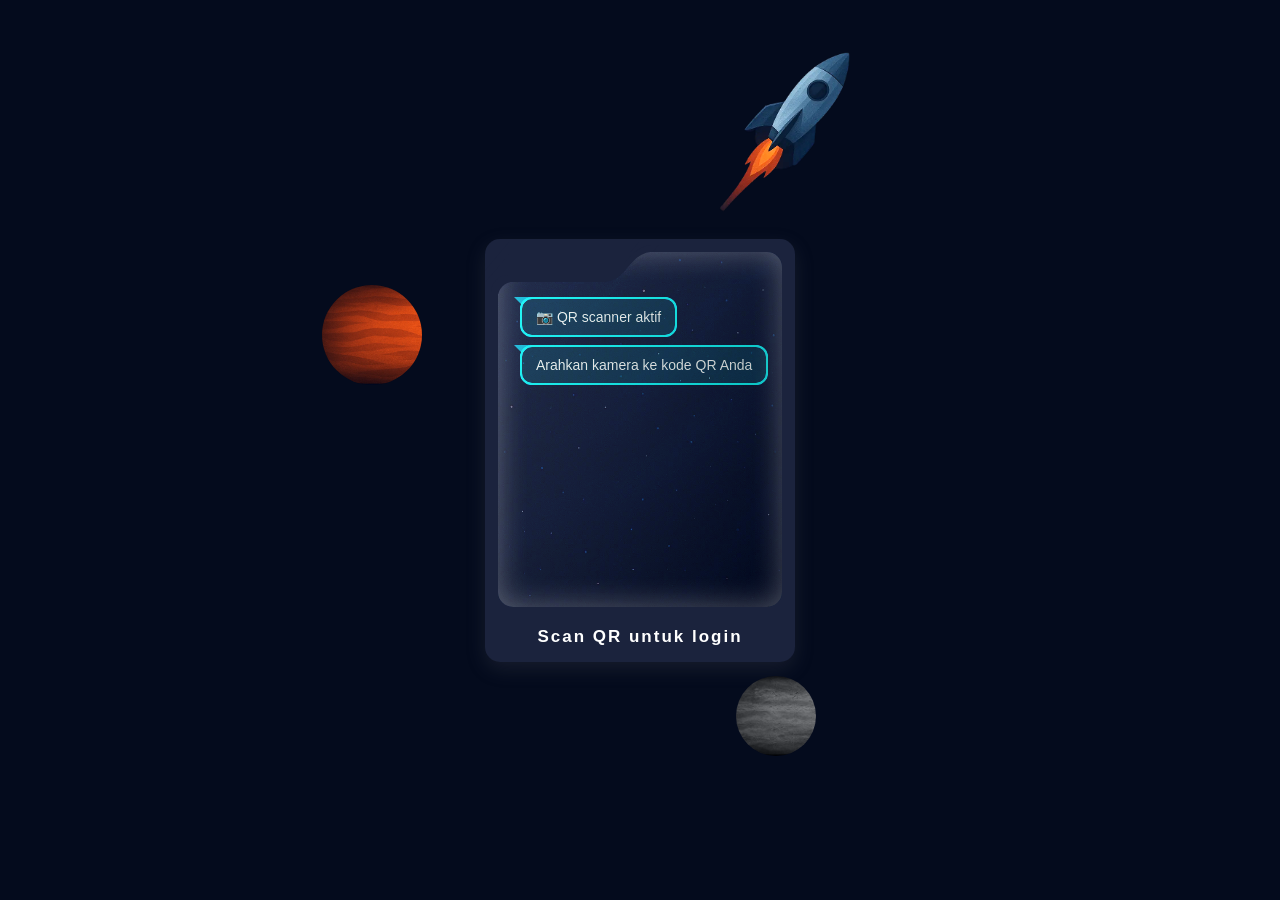
==== scanner qr/index.html @ 8a200812 "Add files via upload" ====
<!DOCTYPE html>
<html lang="id">
<head>
  <meta charset="UTF-8" />
  <meta name="viewport" content="width=device-width, initial-scale=1.0"/>
  <title>QR Scanner Hotspot</title>
  <link rel="stylesheet" href="assets/css/style.css" />
  <script src="assets/js/html5-qrcode.min.js"></script>
</head>
<body>
  <div class="sky"></div>
  <div class="planet"></div>
  <div class="planet2"></div>
  <div class="rocket"></div>

  <div class="card">
    <div class="top-section">
      <div class="border"></div>
      <div class="message-container">
        <div id="welcomeMessage"></div>
      </div>
      <div id="qr-reader" style="width: 250px; margin: 0 auto;"></div>
    </div>
    <div class="bottom-section">
      <span class="title">Scan QR untuk login</span>
    </div>
  </div>

  <script src="assets/js/scanner.js"></script>
  <script>
    window.onload = () => {
      startScanner();
      bubbleChat(["📷 QR scanner aktif", "Arahkan kamera ke kode QR Anda"], "welcomeMessage", 700);
    };
  </script>
</body>
</html>
---- scanner qr/assets/css/style.css ----
/* === GLOBAL === */
body {
  margin: 0;
  padding: 0;
  box-sizing: border-box;
  font-family: "Poppins", sans-serif;
  display: flex;
  justify-content: center;
  align-items: center;
  min-height: 100vh;
  background-color: #040b1d;
}

/* === BACKGROUND ELEMENTS === */
.sky {
  position: fixed;
  inset: 0;
  z-index: 0;
}

.star {
  position: fixed;
  background: white;
  border-radius: 50%;
  pointer-events: none;
  z-index: 0;
  box-shadow: 0 0 6px rgba(255, 255, 255, 0.8);
  animation: twinkle infinite alternate;
}

@keyframes twinkle {
  0% {
    opacity: 0.2;
    transform: scale(1);
  }
  50% {
    opacity: 1;
    transform: scale(1.1);
  }
  100% {
    opacity: 0.3;
    transform: scale(1);
  }
}

.shooting-star {
  position: fixed;
  width: 3px;
  height: 100px;
  background: linear-gradient(-45deg, #00f0ff, transparent);
  transform: rotate(45deg);
  pointer-events: none;
  z-index: 2;
  animation: shoot 2s linear forwards;
  will-change: transform, opacity;
}

.shooting-star::before {
  content: "";
  position: absolute;
  bottom: 0;
  left: 50%;
  transform: translateX(-50%);
  width: 6px;
  height: 6px;
  background: #ffffff;
  border-radius: 50%;
  box-shadow: 0 0 20px #00f0ff, 0 0 40px #00f0ff;
}

@keyframes shoot {
  0% {
    opacity: 1;
    transform: translate(0, 0) rotate(45deg);
  }
  100% {
    opacity: 0;
    transform: translate(-500px, 500px) rotate(45deg);
  }
}

.planet {
  position: absolute;
  top: 46%;
  left: 60%;
  width: 100px;
  height: 100px;
  transform: translate(-190%, -300%);
  border-radius: 50%;
  background: url("../img/planet.webp") repeat-x;
  background-size: cover;
  filter: brightness(1.4);
  animation: spinPlanet 20s linear infinite, floatPlanet 6s ease-in-out infinite;
  overflow: hidden;
  z-index: 1;
} /* Planet kedua */
.planet2 {
  position: absolute;
  top: 68%;
  left: 50%;
  transform: translate(120%, 80%);
  width: 80px;
  height: 80px;
  border-radius: 50%;
  background: url("../img/planet2.webp") repeat-x;
  background-size: cover;
  filter: brightness(0.9) opacity(0.8);
  animation: spinPlanet 25s linear infinite reverse,
    floatPlanet2 8s ease-in-out infinite;
  overflow: hidden;
  z-index: 0; /* sedikit di belakang */
}
.rocket {
  position: absolute;
  top: 20%;
  left: 70%;
  transform: translate(-120%, -80%);
  width: 160px;
  height: 160px;
  filter: brightness(1.3);
  background: url("../img/rocket.webp") no-repeat center center/contain;
  z-index: 2;
  animation: rocketFloat 4s ease-in-out infinite;
}
 /* Animasi sama, tapi beda arah / tempo */
@keyframes spinPlanet {
  from {
    background-position: 0 0;
  }
  to {
    background-position: -800px 0;
  }
}
@keyframes floatPlanet {
  0%,
  100% {
    transform: translate(-190%, -300%) translateY(0);
  }
  50% {
    transform: translate(-190%, -300%) translateY(-10px);
  }
}
@keyframes floatPlanet2 {
  0%,
  100% {
    transform: translate(150%, 120%) translateY(0);
  }
  50% {
    transform: translate(150%, 120%) translateY(10px);
  }
}
@keyframes rocketFloat {
  0%, 100% {
    transform: translate(-60%, -60%) translateY(0);
  }
  50% {
    transform: translate(-60%, -60%) translateY(-6px);
  }
}

@media screen and (min-width: 500px) {
  .planet {
    top: 65%;
    left: 40%;
  }
 .card {
    scale: 0.8;
  } 
}
@media screen and (min-width: 768px){
  .card {
    scale: 1;
  }

}


/* === CARD === */
.card {
  width: 90%;
  max-width: 300px;
  min-width: 260px;
  border-radius: 15px;
  background: #1b233d;
  box-shadow: rgba(100, 100, 111, 0.2) 0px 7px 20px 0px;
  padding: 5px;
  overflow: hidden;
  transition: transform 0.5s cubic-bezier(0.175, 0.885, 0.32, 1.275);
  z-index: 10;
}

.card .top-section {
  height: 350px;
  margin: 8px;
  border-radius: 15px;
  display: flex;
  flex-direction: column;
  background: url(../img/bgcard.webp) no-repeat center center/cover;
  position: relative;
  padding-bottom: 5px; /* sesuaikan tinggi input jika perlu */
  overflow: visible; /* biarkan input yang diposisikan absolute terlihat */
}
.card .top-section::after {
  content: "";
  position: absolute;
  inset: 0;
  border-radius: inherit;
  box-shadow: inset 0 0 30px rgba(255, 255, 255, 0.301);
  background: linear-gradient(
    120deg,
    rgba(255, 255, 255, 0.146) 0%,
    rgba(0, 0, 0, 0.329) 100%
  );
  backdrop-filter: saturate(2.05);
  pointer-events: none;
  z-index: 1;
}
.card .top-section::before {
  content: "";
  position: absolute;
  top: -1px;
  left: -1px;
  width: 40px; /* bisa lu sesuaikan seberapa besar area biru itu */
  height: 40px;
  background: #040b1d; /* warna background luar lo */
  border-top-left-radius: 15px;
  z-index: 3; /* di atas overlay kaca */
}
.card .top-section .icons {
  position: absolute;
  top: 0;
  width: 100%;
  height: 30px;
  display: flex;
  justify-content: space-between;
  z-index: 2;
} /* jika ada elemen lain di dalam top-section yang perlu di atas overlay, beri z-index yang lebih tinggi */
.card .top-section .border,
.card .top-section .icons .logo,
.card .top-section .icons .social-media {
  position: relative;
  z-index: 2;
}
.card .top-section .border {
  border-bottom-right-radius: 10px;
  height: 30px;
  width: 130px;
  background: #1b233d;
  position: relative;
  transform: skew(-40deg);
  box-shadow: -10px -10px 0 0 #1b233d;
}
.card .top-section .border::before {
  content: "";
  position: absolute;
  width: 15px;
  height: 15px;
  top: 0;
  right: -15px;
  background: rgba(255, 255, 255, 0);
  border-top-left-radius: 10px;
  box-shadow: -5px -5px 0 2px #1b233d;
}
.card .top-section::before {
  content: "";
  position: absolute;
  top: 30px;
  left: 0;
  background: rgba(255, 255, 255, 0);
  height: 15px;
  width: 15px;
  border-top-left-radius: 15px;
  box-shadow: -5px -5px 0 2px #1b233d;
}
.card .top-section .icons .logo {
  height: 100%;
  aspect-ratio: 1;
  padding: 7px 0 7px 15px;
}
.card .top-section .icons .logo .top-section {
  height: 100%;
}
.card .top-section .icons .social-media {
  height: 100%;
  padding: 8px 15px;
  display: flex;
  gap: 7px;
}
.card .top-section .icons .social-media .svg {
  height: 100%;
  fill: #1b233d;
}
.card .top-section .icons .social-media .svg:hover {
  fill: white;
}
.card .bottom-section {
  margin-top: 10px;
  padding: 10px 5px;
}
.card .bottom-section .title {
  display: block;
  font-size: 17px;
  font-weight: bolder;
  color: white;
  text-align: center;
  letter-spacing: 2px;
}
.card .bottom-section .row {
  display: flex;
  justify-content: space-between;
  margin-top: 20px;
}
.card .bottom-section .row .item {
  flex: 30%;
  text-align: center;
  padding: 5px;
  color: rgba(170, 222, 243, 0.721);
}
.card .bottom-section .row .item .big-text {
  font-size: 12px;
  display: block;
}
.card .bottom-section .row .item .regular-text {
  font-size: 9px;
}
.card .bottom-section .row .item:nth-child(2) {
  border-left: 1px solid rgba(255, 255, 255, 0.126);
  border-right: 1px solid rgba(255, 255, 255, 0.126);
}
/* === MESSAGE === */
.message-container {
  min-height: 60px;
  margin-bottom: 1.5em;
  margin-top: 5px;
  display: flex;
  margin-left: 10px;
  flex: 1;                /* ambil sisa ruang di top-section */
  overflow-y: auto;       /* scroll bila isi melebihi */
  padding: 0 12px 16px 12px; /* beri ruang di bawah agar tidak tertutup input */
  margin-left: 10px;      /* mempertahankan style ada sebelumnya */
  min-height: 0;          /* pastikan flex child bisa mengecil */
}
.chat-bubble {
  align-self: flex-start;
  position: relative;
  background: rgba(0, 240, 255, 0.1);
  border: 2px solid #00f0ff;
  border-radius: 12px;
  padding: 10px 14px;
  margin-bottom: 8px;
  color: #fff;
  font-size: 14px;
  width: fit-content;
  max-width: 90%;
  animation: bubbleIn 0.4s ease forwards;
  opacity: 0;
  transform: translateY(10px);
}
.chat-bubble::after {
  content: "";
  position: absolute;
  top: -2px; /* ⬅️ geser ke atas bubble */
  left: -7.7px;
  width: 0;
  height: 0;
  border: 8px solid transparent;
  border-top-color: #00eeffa0;
}

.error-bubble::after {
  border-color: #ff4d4d transparent transparent transparent; /* tail merah */
}
@keyframes bubbleIn {
  to {
    opacity: 1;
  }
}

/* === FORM POSITIONING === */
/* Voucher mode: horizontal layout */
.input-area {
  display: flex;
  padding: 0 10px 10px 10px;
  align-items: center;
  gap: 10px;
  margin-top: auto;
}

/* Member mode: vertical layout */
.vertical-form {
  display: flex;
  padding: 0 5px 5px 5px;
  flex-direction: column;
  align-items: stretch;
  gap: 10px;
  margin-top: auto;
}

#loginForm input {
  flex: 1;
  padding:12px;
  width: 90%;
  border: 2px solid #00f0ff;
  border-radius: 8px;
  background: transparent;
  color: #fff;
  font-size: 14px;
  outline: none;
  min-width: 0; /* penting agar flex child dapat mengecil */
}

#loginForm button {
  border: none;
  padding: 12px;
  border-radius: 8px;
  background: #00f0ff;
  color: #1b233d;
  font-size: 18px;
  cursor: pointer;
  transition: 0.3s;
  flex-shrink: 0;
}

#loginForm button:hover {
  background: #00ffff;
  box-shadow: 0 0 10px #00ffff;
  transform: scale(1.05);
}

/* === MODE BUTTONS === */
.extra-buttons {
  display: flex;
  justify-content: space-between;
  margin-top: -12px;
  margin-bottom: 12px;
  gap: 10px;
  padding: 0 10px;
}

.extra-buttons button {
  flex: 1;
  padding: 10px;
  border: none;
  border-radius: 8px;
  background: rgba(0, 240, 255, 0.1);
  border: 1px solid #00f0ff;
  font-weight: bold;
  color: #fff;
  cursor: pointer;
  transition: 0.3s;
}

.extra-buttons button:hover {
  background: #00f0ff;
  color: #1b233d;
  box-shadow: 0 0 10px #00f0ff;
}

.extra-buttons i {
  display: inline-block;
  font-size: 18px; /* lebih besar agar terlihat */
  line-height: 1;
  vertical-align: middle;
}

.extra-buttons .btn-label {
  display: inline-block;
  font-size: 13px;
  text-transform: none;
  color: #fff;
  margin-left: 6px;
}
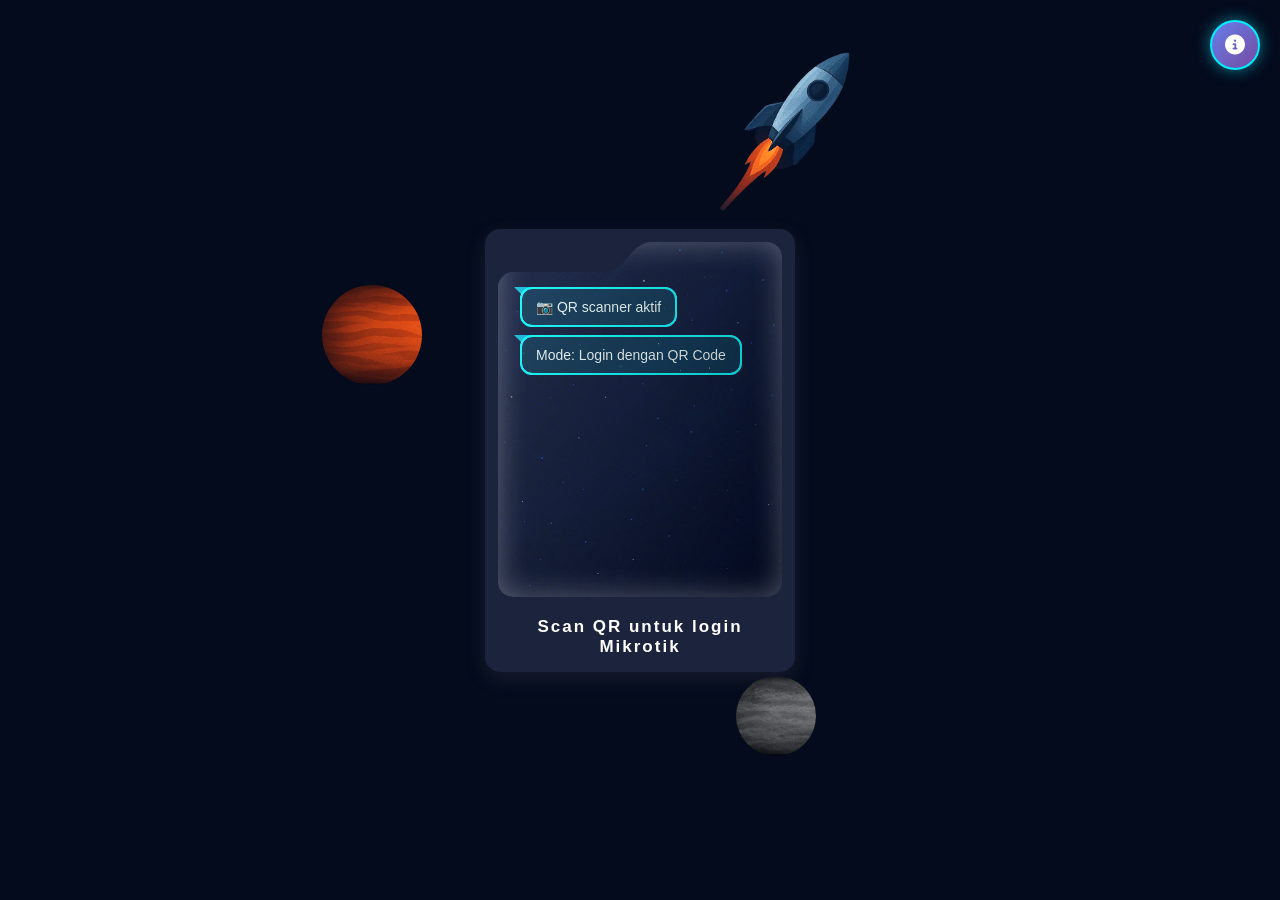
==== commit cd09bd60: "Add files via upload" ====
--- a/scanner qr/index.html
+++ b/scanner qr/index.html
@@ -3,8 +3,9 @@
 <head>
   <meta charset="UTF-8" />
   <meta name="viewport" content="width=device-width, initial-scale=1.0"/>
-  <title>QR Scanner Hotspot</title>
+  <title>QR Scanner - Mikrotik Login</title>
   <link rel="stylesheet" href="assets/css/style.css" />
+  <link rel="stylesheet" href="assets/css/fontawesome-free-7.1.0-web/css/all.min.css" />
   <script src="assets/js/html5-qrcode.min.js"></script>
 </head>
 <body>
@@ -12,6 +13,29 @@
   <div class="planet"></div>
   <div class="planet2"></div>
   <div class="rocket"></div>
+
+  <!-- Settings Button -->
+  <button id="settingsBtn" class="settings-btn" title="Info" onclick="showInfo()">
+    <i class="fas fa-info-circle"></i>
+  </button>
+
+  <!-- Info Modal -->
+  <div id="infoModal" class="modal">
+    <div class="modal-content">
+      <span class="close" onclick="closeInfo()">&times;</span>
+      <h2>Info</h2>
+      <div class="info-content">
+        <p><strong>Format QR Code:</strong></p>
+        <ul style="margin-left: 15px; color: #a0aec0;">
+          <li><code>username:password</code></li>
+          <li>atau hanya <code>username</code></li>
+          <li>JSON format: <code>{"username":"user","password":"pass"}</code></li>
+        </ul>
+        <p style="margin-top: 15px;"><strong>Redirect Mode:</strong></p>
+        <p style="color: #a0aec0; font-size: 13px;">Parameter <code>dst</code> wajib ada untuk mengirim credential ke login page.</p>
+      </div>
+    </div>
+  </div>
 
   <div class="card">
     <div class="top-section">
@@ -22,15 +46,48 @@
       <div id="qr-reader" style="width: 250px; margin: 0 auto;"></div>
     </div>
     <div class="bottom-section">
-      <span class="title">Scan QR untuk login</span>
+      <span class="title">Scan QR untuk login Mikrotik</span>
+      <button id="retryBtn" class="retry-btn" onclick="retryScanner()" style="display: none;">
+        <i class="fas fa-redo"></i> Retry
+      </button>
     </div>
   </div>
 
   <script src="assets/js/scanner.js"></script>
   <script>
+    // Info Modal Functions
+    function showInfo() {
+      document.getElementById("infoModal").style.display = "block";
+    }
+    
+    function closeInfo() {
+      document.getElementById("infoModal").style.display = "none";
+    }
+    
+    window.addEventListener("click", (event) => {
+      const modal = document.getElementById("infoModal");
+      if (event.target == modal) {
+        modal.style.display = "none";
+      }
+    });
+
     window.onload = () => {
+      showUrlInfo();
       startScanner();
-      bubbleChat(["📷 QR scanner aktif", "Arahkan kamera ke kode QR Anda"], "welcomeMessage", 700);
+      const urlParams = new URLSearchParams(window.location.search);
+      const dstUrl = urlParams.get("dst");
+      
+      let messages = [
+        "📷 QR scanner aktif",
+        "Mode: Login dengan QR Code"
+      ];
+      
+      if (dstUrl) {
+        messages.push("↩️ Redirect ke login page");
+      }
+      
+      messages.push("Arahkan kamera ke kode QR");
+      bubbleChat(messages, "welcomeMessage", 700);
     };
   </script>
 </body>
--- a/scanner qr/assets/css/style.css
+++ b/scanner qr/assets/css/style.css
@@ -469,4 +469,179 @@
   text-transform: none;
   color: #fff;
   margin-left: 6px;
+}
+
+/* === SETTINGS BUTTON === */
+.settings-btn {
+  position: fixed;
+  top: 20px;
+  right: 20px;
+  width: 50px;
+  height: 50px;
+  border-radius: 50%;
+  background: linear-gradient(135deg, #667eea 0%, #764ba2 100%);
+  border: 2px solid #00f0ff;
+  color: white;
+  font-size: 20px;
+  cursor: pointer;
+  display: flex;
+  align-items: center;
+  justify-content: center;
+  z-index: 100;
+  transition: all 0.3s ease;
+  box-shadow: 0 0 15px rgba(0, 240, 255, 0.5);
+}
+
+.settings-btn:hover {
+  transform: scale(1.1);
+  box-shadow: 0 0 25px rgba(0, 240, 255, 0.8);
+}
+
+/* === MODAL STYLES === */
+.modal {
+  display: none;
+  position: fixed;
+  z-index: 1000;
+  left: 0;
+  top: 0;
+  width: 100%;
+  height: 100%;
+  background-color: rgba(0, 0, 0, 0.7);
+  animation: fadeIn 0.3s ease;
+}
+
+@keyframes fadeIn {
+  from { opacity: 0; }
+  to { opacity: 1; }
+}
+
+.modal-content {
+  background: linear-gradient(135deg, #1b233d 0%, #2a3a5e 100%);
+  margin: 10% auto;
+  padding: 30px;
+  border: 2px solid #00f0ff;
+  border-radius: 15px;
+  width: 90%;
+  max-width: 400px;
+  box-shadow: 0 0 30px rgba(0, 240, 255, 0.3);
+  animation: slideUp 0.3s ease;
+}
+
+@keyframes slideUp {
+  from {
+    transform: translateY(50px);
+    opacity: 0;
+  }
+  to {
+    transform: translateY(0);
+    opacity: 1;
+  }
+}
+
+.close {
+  color: #fff;
+  float: right;
+  font-size: 28px;
+  font-weight: bold;
+  cursor: pointer;
+  transition: color 0.3s;
+}
+
+.close:hover {
+  color: #00f0ff;
+}
+
+.modal-content h2 {
+  color: #00f0ff;
+  text-align: center;
+  margin: 0 0 20px 0;
+  font-family: "Poppins", sans-serif;
+}
+
+.settings-form {
+  display: flex;
+  flex-direction: column;
+  gap: 15px;
+}
+
+.settings-form label {
+  color: #fff;
+  font-size: 14px;
+  font-weight: 500;
+}
+
+.settings-form input {
+  padding: 12px;
+  border: 2px solid #00f0ff;
+  border-radius: 8px;
+  background: rgba(27, 35, 61, 0.8);
+  color: #fff;
+  font-family: "Poppins", sans-serif;
+  font-size: 14px;
+  transition: all 0.3s;
+}
+
+.settings-form input:focus {
+  outline: none;
+  box-shadow: 0 0 15px rgba(0, 240, 255, 0.5);
+  background: rgba(27, 35, 61, 1);
+}
+
+.btn-save {
+  padding: 12px 20px;
+  background: linear-gradient(135deg, #667eea 0%, #764ba2 100%);
+  color: white;
+  border: 2px solid #00f0ff;
+  border-radius: 8px;
+  font-weight: 600;
+  cursor: pointer;
+  transition: all 0.3s;
+  font-family: "Poppins", sans-serif;
+}
+
+.btn-save:hover {
+  transform: translateY(-2px);
+  box-shadow: 0 8px 20px rgba(102, 126, 234, 0.4);
+}
+
+.info-text {
+  color: #a0aec0;
+  font-size: 12px;
+  margin: 0;
+  text-align: center;
+  line-height: 1.5;
+}
+
+.info-text code {
+  background: rgba(0, 240, 255, 0.1);
+  padding: 2px 6px;
+  border-radius: 4px;
+  color: #00f0ff;
+  font-family: "Courier New", monospace;
+}
+
+/* === RETRY BUTTON === */
+.retry-btn {
+  margin-top: 15px;
+  padding: 10px 20px;
+  background: linear-gradient(135deg, #f093fb 0%, #f5576c 100%);
+  color: white;
+  border: 2px solid #f5576c;
+  border-radius: 8px;
+  font-weight: 600;
+  cursor: pointer;
+  font-family: "Poppins", sans-serif;
+  transition: all 0.3s;
+  display: inline-flex;
+  align-items: center;
+  gap: 8px;
+}
+
+.retry-btn:hover {
+  transform: translateY(-2px);
+  box-shadow: 0 8px 20px rgba(245, 87, 108, 0.4);
+}
+
+.retry-btn i {
+  font-size: 14px;
 }
